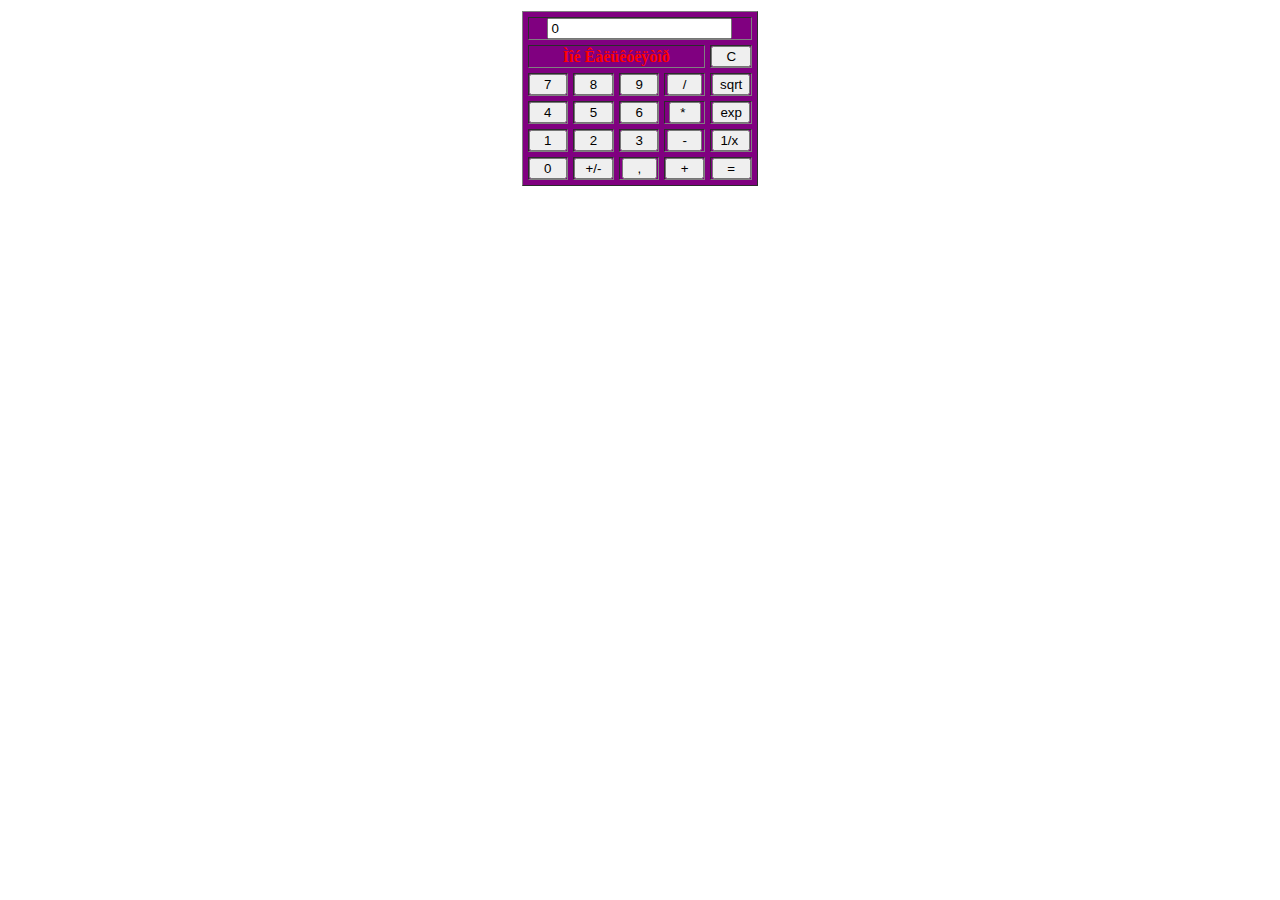
==== index.html @ 09cc8c57 "Rename Калькулятор Заебанного парня.html to index.html" ====
<html>
<head>
<script language='JavaScript' type='text/JavaScript'>
document.bgColor=('gray')
first3=24;var fifteenth=0, sixteenth=0, seventeenth=0, eighteenth=0, nineteenth=1, twentieth=0, first2, second2;second3=first3+6; third3=first3+second3; fourth3=first3+second3+third3; fifth3=fourth3/third3*first3; sixth3=third3*first3/12*second3; seventh3=first3+second3/fifth3-16*fourth3; eighth3=sixth3*(first3-5)/third3+fourth3; ninth3=eighth3/seventh3+first3*third3-fourth3;tenth3=(ninth3+first3/third3*fourth3+second3*fifth3)/sixth3+eighth3-ninth3-1;eleventh3=Math.floor(tenth3)   ;twelfth3=eleventh3-60;
function third2(value){ document.form1.fourth2.value = value; fifteenth = twelfth3, sixteenth    = twelfth3, seventeenth  = twelfth3, eighteenth = twelfth3; nineteenth  = 1; twentieth  = twelfth3;}
function fifth2(sixth2){ first2 = 1; 
if(seventeenth || nineteenth) {   seventeenth = twelfth3;   nineteenth = twelfth3;   second2 = sixth2; } {   
if (second2.indexOf(".")!=-1) {      first2=twelfth3;   } }}
function fifteenth3(sixteenth3,seventeenth3){second2 = document.form1.fourth2.value;
if(seventeenth3=='.') {  fifth2('0');  
if(first2==1) {     second2 += seventeenth3;    document.form1.fourth2.value = second2;    twentieth = twelfth3;  }}
if(sixteenth3>=twelfth3 && sixteenth3<=9)  {  fifth2('');  
if(second2==twelfth3 && first2==1) second2='';  second2 += sixteenth3;  document.form1.fourth2.value = second2;  twentieth = 1;}
if(seventeenth3=='-' || seventeenth3=='+' || seventeenth3=='/' || seventeenth3=='*') { 
if(seventeenth) sixteenth = seventeenth3; 
else {   
if(!eighteenth) {     sixteenth = seventeenth3;     fifteenth = second2;     eighteenth=1;   }   
else {     fifteenth = eval(fifteenth + sixteenth + second2);     sixteenth = seventeenth3;     document.form1.fourth2.value = fifteenth;   }   twentieth=twelfth3;   seventeenth = 1; }}
if(seventeenth3=='1/x' ) { fifteenth = eval(1 / second2) ; third2(fifteenth); }
if(seventeenth3=='sqrt') { fifteenth = Math.sqrt(second2); third2(fifteenth); }
if(seventeenth3=='exp' ) { fifteenth = Math.exp(second2) ; third2(fifteenth); }
if(seventeenth3=='+/-')  document.form1.fourth2.value = eval(-second2);
if(seventeenth3=='=' && twentieth && sixteenth!='0') third2(eval(fifteenth + sixteenth + second2));
if (seventeenth3=='C') third2(twelfth3);
if(document.form1.fourth2.value[0] == '.')  document.form1.fourth2.value = '0' + document.form1.fourth2.value;}
</script>
<title>Åáàòü Êàëüêóëÿòîð äëÿ äåïðåñèè</title>
</head>
<body>
 <div align="center"><form name='form1'><TABLE bgcolor='#FFFFFF'><TR><TD><TABLE BORDER=1 cellspacing=5 cellpadding=0 bgcolor='purple'><TR align=center>	<TD colspan=5>
    <input type='text' name='fourth2' value='0'></TD></TR><TR align=center>	<TD colspan=4><B><FONT COLOR='red'>Ìîé Êàëüêóëÿòîð</FONT></B></TD>	<TD >
    <input type='button' name='C' value='  C  ' onclick="fifteenth3(11,'C')"></TD></TR><TR align=center>	<TD>
    <input type='button' name='7' value='  7  '   onclick="fifteenth3(7 ,'')"></TD>	<TD>
    <input type='button' name='8' value='  8  '   onclick="fifteenth3(8 ,'')"></TD>	<TD>
    <input type='button' name='9' value='  9  '   onclick="fifteenth3(9 ,'')"></TD>	<TD>
    <input type='button' name='/' value='  /  '   onclick="fifteenth3(11,'/')"></TD>	<TD>
    <input type='button' name='sqrt' value='sqrt' onclick="fifteenth3(11,'sqrt')"></TD></TR><TR align=center>	<TD>
    <input type='button' name='4' value='  4  ' onclick="fifteenth3(4,'')"></TD>	<TD>
    <input type="button" name="5" value="  5  " onclick="fifteenth3(5,'')"></TD>	<TD><input type="button" name="6" value="  6  " onclick="fifteenth3(6,'')"></TD>	<TD>
    <input type="button" name="*" value=" *  "  onclick="fifteenth3(11,'*')"></TD>	<TD>
    <input type="button" name="exp" value="exp" onclick="fifteenth3(11,'exp')"></TD></TR><TR align=center>	<TD>
    <input type="button" name="1" value="  1  "  onclick="fifteenth3(1,'')"></TD>	<TD>
    <input type="button" name="2" value="  2  "  onclick="fifteenth3(2,'')"></TD>	<TD>
    <input type="button" name="3" value="  3  "  onclick="fifteenth3(3,'')"></TD>	<TD>
    <input type="button" name="-" value="  -  "  onclick="fifteenth3(11,'-')"></TD>	<TD>
    <input type="button" name="1/x" value="1/x " onclick="fifteenth3(11,'1/x')"></TD></TR><TR align=center>	<TD>
    <input type="button" name="0" value="  0  "   onclick="fifteenth3(0,'')"></TD>	<TD>
    <input type="button" name="+/-" value=" +/- " onclick="fifteenth3(11,'+/-')"></TD>	<TD>
    <input type="button" name="." value="  ,  "   onclick="fifteenth3(11,'.')"></TD>	<TD>
    <input type="button" name="+" value="  +  "   onclick="fifteenth3(11,'+')"></TD>	<TD>
    <input type="button" name="=" value="  =  "   onclick="fifteenth3(11,'=')"></TD></TR></TABLE></TD></TR></TABLE></div>
</form>
</body>
</html>
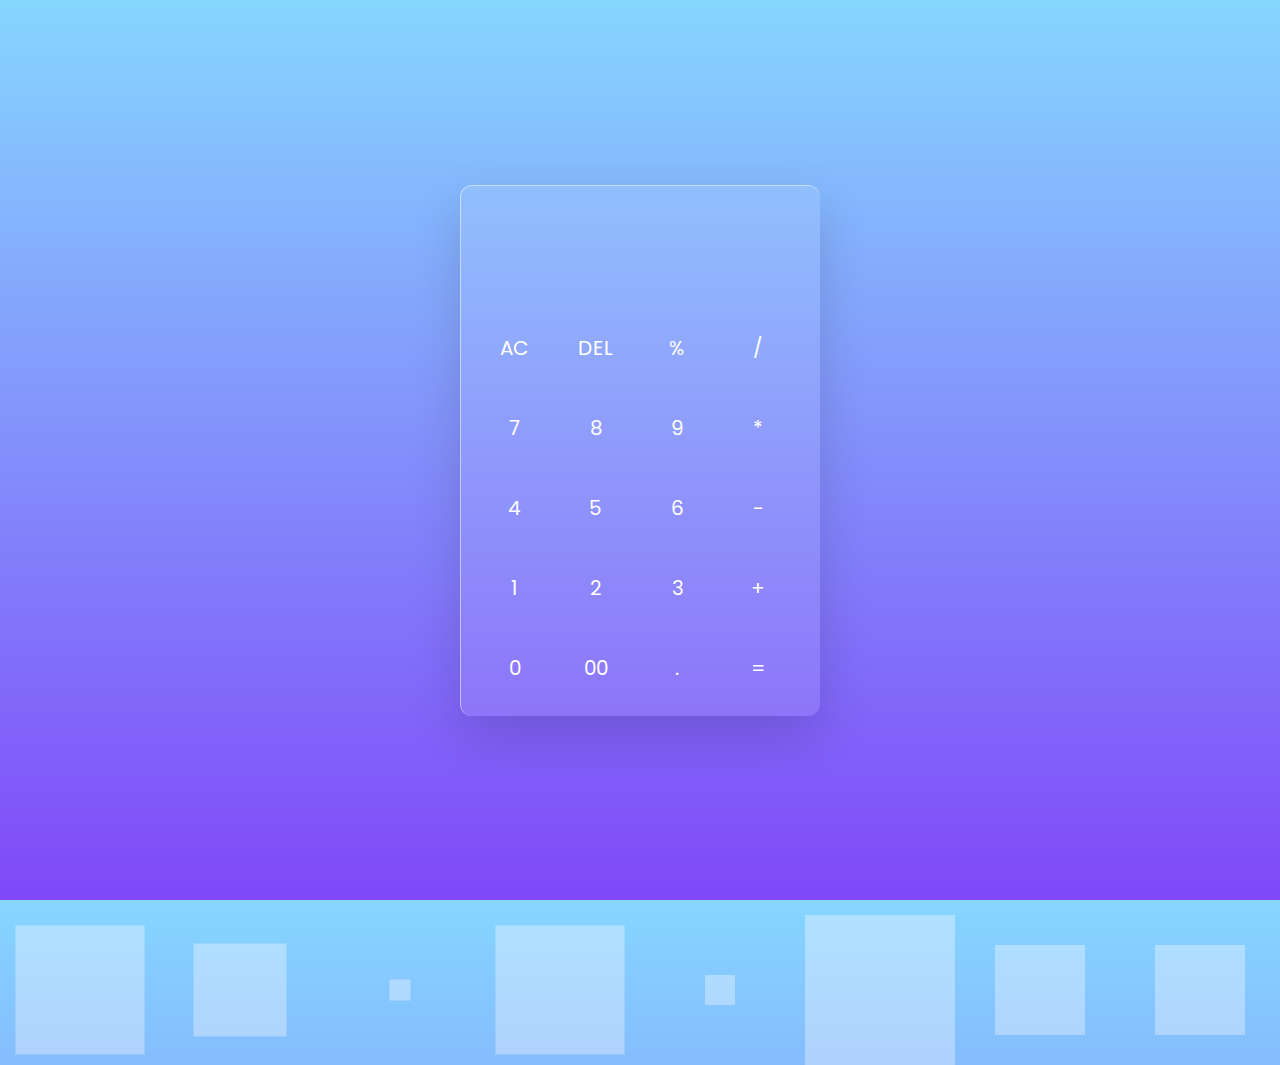
==== commit 7e3049f5: "Калькулятор 2.0" ====
--- a/index.html
+++ b/index.html
@@ -1,55 +1,87 @@
-<html>
-<head>
-<script language='JavaScript' type='text/JavaScript'>
-document.bgColor=('gray')
-first3=24;var fifteenth=0, sixteenth=0, seventeenth=0, eighteenth=0, nineteenth=1, twentieth=0, first2, second2;second3=first3+6; third3=first3+second3; fourth3=first3+second3+third3; fifth3=fourth3/third3*first3; sixth3=third3*first3/12*second3; seventh3=first3+second3/fifth3-16*fourth3; eighth3=sixth3*(first3-5)/third3+fourth3; ninth3=eighth3/seventh3+first3*third3-fourth3;tenth3=(ninth3+first3/third3*fourth3+second3*fifth3)/sixth3+eighth3-ninth3-1;eleventh3=Math.floor(tenth3)   ;twelfth3=eleventh3-60;
-function third2(value){ document.form1.fourth2.value = value; fifteenth = twelfth3, sixteenth    = twelfth3, seventeenth  = twelfth3, eighteenth = twelfth3; nineteenth  = 1; twentieth  = twelfth3;}
-function fifth2(sixth2){ first2 = 1; 
-if(seventeenth || nineteenth) {   seventeenth = twelfth3;   nineteenth = twelfth3;   second2 = sixth2; } {   
-if (second2.indexOf(".")!=-1) {      first2=twelfth3;   } }}
-function fifteenth3(sixteenth3,seventeenth3){second2 = document.form1.fourth2.value;
-if(seventeenth3=='.') {  fifth2('0');  
-if(first2==1) {     second2 += seventeenth3;    document.form1.fourth2.value = second2;    twentieth = twelfth3;  }}
-if(sixteenth3>=twelfth3 && sixteenth3<=9)  {  fifth2('');  
-if(second2==twelfth3 && first2==1) second2='';  second2 += sixteenth3;  document.form1.fourth2.value = second2;  twentieth = 1;}
-if(seventeenth3=='-' || seventeenth3=='+' || seventeenth3=='/' || seventeenth3=='*') { 
-if(seventeenth) sixteenth = seventeenth3; 
-else {   
-if(!eighteenth) {     sixteenth = seventeenth3;     fifteenth = second2;     eighteenth=1;   }   
-else {     fifteenth = eval(fifteenth + sixteenth + second2);     sixteenth = seventeenth3;     document.form1.fourth2.value = fifteenth;   }   twentieth=twelfth3;   seventeenth = 1; }}
-if(seventeenth3=='1/x' ) { fifteenth = eval(1 / second2) ; third2(fifteenth); }
-if(seventeenth3=='sqrt') { fifteenth = Math.sqrt(second2); third2(fifteenth); }
-if(seventeenth3=='exp' ) { fifteenth = Math.exp(second2) ; third2(fifteenth); }
-if(seventeenth3=='+/-')  document.form1.fourth2.value = eval(-second2);
-if(seventeenth3=='=' && twentieth && sixteenth!='0') third2(eval(fifteenth + sixteenth + second2));
-if (seventeenth3=='C') third2(twelfth3);
-if(document.form1.fourth2.value[0] == '.')  document.form1.fourth2.value = '0' + document.form1.fourth2.value;}
-</script>
-<title>Åáàòü Êàëüêóëÿòîð äëÿ äåïðåñèè</title>
-</head>
+<!-- Designined by CodingLab -->
+<!DOCTYPE html>
+<html lang="en" dir="ltr">
+  <head>
+    <meta charset="UTF-8">
+    <title>очередной калькулятор</title>
+    <link rel="stylesheet" href="style.css">
+    <meta name="viewport" content="width=device-width, initial-scale=1">
+   </head>
 <body>
- <div align="center"><form name='form1'><TABLE bgcolor='#FFFFFF'><TR><TD><TABLE BORDER=1 cellspacing=5 cellpadding=0 bgcolor='purple'><TR align=center>	<TD colspan=5>
-    <input type='text' name='fourth2' value='0'></TD></TR><TR align=center>	<TD colspan=4><B><FONT COLOR='red'>Ìîé Êàëüêóëÿòîð</FONT></B></TD>	<TD >
-    <input type='button' name='C' value='  C  ' onclick="fifteenth3(11,'C')"></TD></TR><TR align=center>	<TD>
-    <input type='button' name='7' value='  7  '   onclick="fifteenth3(7 ,'')"></TD>	<TD>
-    <input type='button' name='8' value='  8  '   onclick="fifteenth3(8 ,'')"></TD>	<TD>
-    <input type='button' name='9' value='  9  '   onclick="fifteenth3(9 ,'')"></TD>	<TD>
-    <input type='button' name='/' value='  /  '   onclick="fifteenth3(11,'/')"></TD>	<TD>
-    <input type='button' name='sqrt' value='sqrt' onclick="fifteenth3(11,'sqrt')"></TD></TR><TR align=center>	<TD>
-    <input type='button' name='4' value='  4  ' onclick="fifteenth3(4,'')"></TD>	<TD>
-    <input type="button" name="5" value="  5  " onclick="fifteenth3(5,'')"></TD>	<TD><input type="button" name="6" value="  6  " onclick="fifteenth3(6,'')"></TD>	<TD>
-    <input type="button" name="*" value=" *  "  onclick="fifteenth3(11,'*')"></TD>	<TD>
-    <input type="button" name="exp" value="exp" onclick="fifteenth3(11,'exp')"></TD></TR><TR align=center>	<TD>
-    <input type="button" name="1" value="  1  "  onclick="fifteenth3(1,'')"></TD>	<TD>
-    <input type="button" name="2" value="  2  "  onclick="fifteenth3(2,'')"></TD>	<TD>
-    <input type="button" name="3" value="  3  "  onclick="fifteenth3(3,'')"></TD>	<TD>
-    <input type="button" name="-" value="  -  "  onclick="fifteenth3(11,'-')"></TD>	<TD>
-    <input type="button" name="1/x" value="1/x " onclick="fifteenth3(11,'1/x')"></TD></TR><TR align=center>	<TD>
-    <input type="button" name="0" value="  0  "   onclick="fifteenth3(0,'')"></TD>	<TD>
-    <input type="button" name="+/-" value=" +/- " onclick="fifteenth3(11,'+/-')"></TD>	<TD>
-    <input type="button" name="." value="  ,  "   onclick="fifteenth3(11,'.')"></TD>	<TD>
-    <input type="button" name="+" value="  +  "   onclick="fifteenth3(11,'+')"></TD>	<TD>
-    <input type="button" name="=" value="  =  "   onclick="fifteenth3(11,'=')"></TD></TR></TABLE></TD></TR></TABLE></div>
-</form>
+<div class="bubbles">
+  <span class="one"></span>
+  <span class="two"></span>
+  <span class="three"></span>
+  <span class="four"></span>
+  <span class="five"></span>
+  <span class="six"></span>
+  <span class="seven"></span>
+  <span class="seven"></span>
+</div>
+<div class="bubbles">
+  <span class="one"></span>
+  <span class="two"></span>
+  <span class="three"></span>
+  <span class="four"></span>
+  <span class="five"></span>
+  <span class="six"></span>
+  <span class="seven"></span>
+  <span class="seven"></span>
+</div>
+<div class="bubbles">
+  <span class="one"></span>
+  <span class="two"></span>
+  <span class="three"></span>
+  <span class="four"></span>
+  <span class="five"></span>
+  <span class="six"></span>
+  <span class="seven"></span>
+  <span class="seven"></span>
+</div>
+<div class="bubbles">
+  <span class="one"></span>
+  <span class="two"></span>
+  <span class="three"></span>
+  <span class="four"></span>
+  <span class="five"></span>
+  <span class="six"></span>
+  <span class="seven"></span>
+  <span class="seven"></span>
+</div>
+ <div class="container">
+   <form action="#" name="forms">
+     <input type="text" name="answer">
+     <div class="buttons">
+       <input type="button" value="AC" onclick="forms.answer.value = ''">
+       <input type="button" value="DEL" onclick="forms.answer.value = forms.answer.value.substr(0 , forms.answer.value.length -1)">
+       <input type="button" value="%" onclick="forms.answer.value += '%'">
+       <input type="button" value="/" onclick="forms.answer.value += '/'">
+     </div>
+     <div class="buttons">
+       <input type="button" value="7" onclick="forms.answer.value += '7'">
+       <input type="button" value="8" onclick="forms.answer.value += '8'">
+       <input type="button" value="9" onclick="forms.answer.value += '9'">
+       <input type="button" value="*" onclick="forms.answer.value += '*'">
+     </div>
+     <div class="buttons">
+       <input type="button" value="4" onclick="forms.answer.value += '4'">
+       <input type="button" value="5" onclick="forms.answer.value += '5'">
+       <input type="button" value="6" onclick="forms.answer.value += '6'">
+       <input type="button" value="-" onclick="forms.answer.value += '-'">
+     </div>
+     <div class="buttons">
+       <input type="button" value="1" onclick="forms.answer.value += '1'">
+       <input type="button" value="2" onclick="forms.answer.value += '2'">
+       <input type="button" value="3" onclick="forms.answer.value += '3'">
+       <input type="button" value="+" onclick="forms.answer.value += '+'">
+     </div>
+     <div class="buttons">
+       <input type="button" value="0"  onclick="forms.answer.value += '0'">
+       <input type="button" value="00" onclick="forms.answer.value += '00'">
+       <input type="button" value="." onclick="forms.answer.value += '.'">
+       <input type="button" value="=" onclick="forms.answer.value = eval(forms.answer.value)">
+     </div>
+   </form>
+ </div>
 </body>
 </html>
--- a/style.css
+++ b/style.css
@@ -0,0 +1,141 @@
+@import url('https://fonts.googleapis.com/css2?family=Poppins:wght@200;300;400;500;600;700&display=swap');
+*{
+  margin: 0;
+  padding: 0;
+  box-sizing: border-box;
+  font-family: 'Poppins',sans-serif;
+}
+body{
+  height: 100vh;
+  width: 100%;
+  overflow: hidden;
+  display: flex;
+  justify-content: center;
+  align-items: center;
+  background: linear-gradient(#86D6FF , #8048f8);
+}
+.bubbles{
+  position: absolute;
+  bottom: -120px;
+  display: flex;
+  flex-wrap: wrap;
+  margin-top: 70px;
+  width: 100%;
+  justify-content: space-around;
+}
+.bubbles span{
+  height: 60px;
+  width: 60px;
+  background: rgba(255, 255, 255, 0.1);
+  animation: move 10s linear infinite;
+  position: relative;
+  overflow: hidden;
+}
+@keyframes move {
+  100%{
+    transform: translateY(-100vh);
+  }
+}
+.bubbles span.one{
+  animation-delay: 2.2s;
+  transform: scale(2.15)
+}
+.bubbles span.two{
+  animation-delay: 3.5s;
+  transform: scale(1.55)
+}
+.bubbles span.three{
+  animation-delay: 0.2s;
+  transform: scale(0.35)
+}
+.bubbles span.four{
+  animation-delay: 6s;
+  transform: scale(2.15)
+}
+.bubbles span.five{
+  animation-delay: 7s;
+  transform: scale(0.5)
+}
+.bubbles span.six{
+  animation-delay: 4s;
+  transform: scale(2.5)
+}
+.bubbles span.seven{
+  animation-delay: 3;
+  transform: scale(1.5)
+}
+.bubbles span:before{
+  content: '';
+  position: absolute;
+  left: 0;
+  top: 0;
+  height: 60px;
+  width: 40%;
+  transform: skew(45deg) translateX(150px);
+  background: rgba(255, 255, 255, 0.15);
+  animation: mirror 3s linear infinite;
+}
+@keyframes mirror {
+  100%{
+    transform: translateX(-450px);
+  }
+}
+.bubbles span.one:before{
+  animation-delay: 1.5s;
+}
+.bubbles span.two:before{
+  animation-delay: 3.5s;
+}
+.bubbles span.three:before{
+  animation-delay: 2.5s;
+}
+.bubbles span.four:before{
+  animation-delay: 7.5s;
+}
+.bubbles span.five:before{
+  animation-delay: 4.5s;
+}
+.bubbles span.six:before{
+  animation-delay: 0.5s;
+}
+.bubbles span.seven:before{
+  animation-delay: 6s;
+}
+.container{
+  z-index: 12;
+  width: 360px;
+  padding: 15px;
+  border-radius: 12px;
+  background: rgba(255, 255, 255, 0.1);
+  box-shadow: 0 20px 50px rgba(0, 0, 0, 0.15);
+  border-top: 1px solid rgba(255, 255, 255, 0.5);
+  border-left: 1px solid rgba(255, 255, 255, 0.5);
+}
+.container input[type="text"]{
+  width: 100%;
+  height: 100px;
+  margin: 0 3px;
+  outline: none;
+  border: none;
+  color: #fff;
+  font-size: 20px;
+  text-align: right;
+  padding-right: 10px;
+  background: transparent;
+}
+.container input[type="button"]{
+  height: 65px;
+  color: #fff;
+  width: calc(100% / 4 - 5px);
+  background: transparent;
+  border-radius: 12px;
+  margin-top: 15px;
+  outline: none;
+  border: none;
+  font-size: 20px;
+  cursor: pointer;
+  transition: all 0.3s ease;
+}
+.container input[type="button"]:hover{
+  background: rgba(255, 255, 255, 0.1);
+}